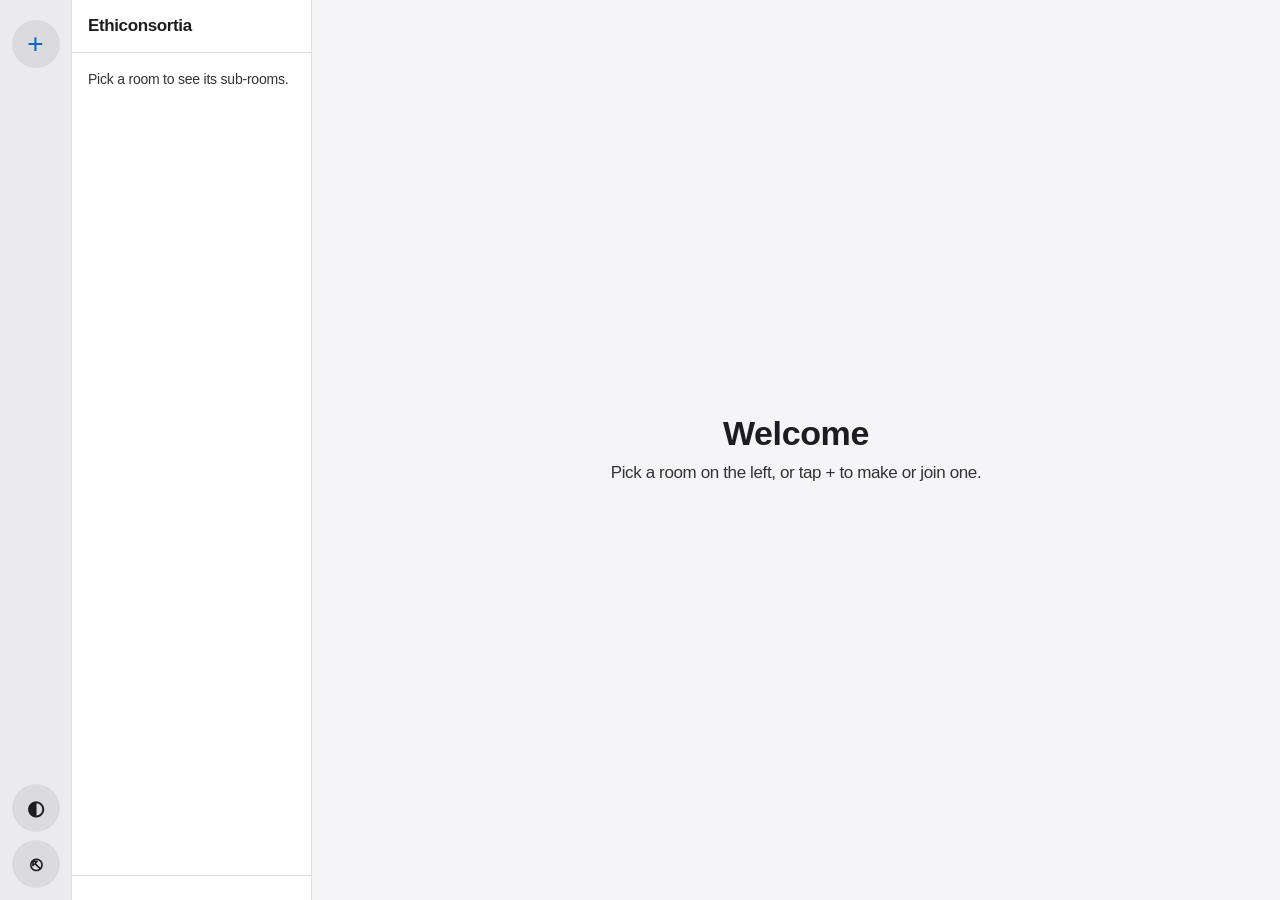
==== web/lobby.html @ 841ee452 "login" ====
<!doctype html>
<html lang="en">
<head>
<meta charset="utf-8">
<meta name="viewport" content="width=device-width,initial-scale=1">
<meta name="color-scheme" content="light dark">
<title>Ethiconsortia</title>
<script>
(function(){var t;try{t=localStorage.getItem("theme")}catch(e){}
document.documentElement.dataset.theme=t||(matchMedia("(prefers-color-scheme: dark)").matches?"dark":"light")})();
</script>
<link rel="stylesheet" href="lobby.css">
</head>
<body>
<div class="app">
  <nav class="rail" aria-label="Rooms">
    <div id="rooms"></div>
    <button class="rail-btn add" id="add" type="button" aria-label="Create or join a room">+</button>
    <div class="rail-foot">
      <button class="rail-btn" id="theme" type="button" aria-label="Switch light or dark mode">◐</button>
      <button class="rail-btn" id="out" type="button" aria-label="Sign out">⎋</button>
    </div>
  </nav>

  <aside class="subs">
    <div class="subs-head" id="room-name">Ethiconsortia</div>
    <p class="empty" id="subs-note">Pick a room to see its sub-rooms.</p>
    <div class="userbar"><span id="who"></span><small id="role"></small></div>
  </aside>

  <main class="stage">
    <h1 id="hello">Welcome</h1>
    <p id="sub">Pick a room on the left, or tap + to make or join one.</p>
    <div class="invite" id="invite" hidden></div>
  </main>
</div>

<dialog id="dlg">
  <form id="create" novalidate>
    <h2>Create a room</h2>
    <label for="cn">Room name</label>
    <input id="cn" maxlength="50" autocomplete="off">
    <label for="cd">Description (optional)</label>
    <input id="cd" maxlength="200" autocomplete="off">
    <button class="btn" type="submit">Create room</button>
  </form>
  <hr>
  <form id="join" novalidate>
    <h2>Join a room</h2>
    <label for="jc">Invite code</label>
    <input id="jc" maxlength="20" autocomplete="off" autocapitalize="characters">
    <button class="btn" type="submit">Join room</button>
  </form>
  <div class="status" id="dst" role="status" aria-live="polite"></div>
  <button class="link" id="close" type="button">Close</button>
</dialog>

<script>
var $=function(i){return document.getElementById(i)};
var rooms=[],current=null;

$("theme").onclick=function(){
  var n=document.documentElement.dataset.theme==="dark"?"light":"dark";
  document.documentElement.dataset.theme=n;
  try{localStorage.setItem("theme",n)}catch(e){}
};

async function api(path,opts){
  var r=await fetch(path,opts);
  if(r.status===401){location.replace("index.html");throw new Error("Signed out.")}
  if(!r.ok){
    var d={};try{d=await r.json()}catch(e){}
    throw new Error(typeof d.detail==="string"?d.detail:"Check what you typed.");
  }
  return r.status===204?null:r.json();
}

// room names are user text: always textContent, never innerHTML
function drawRail(){
  var box=$("rooms");box.textContent="";
  rooms.forEach(function(r){
    var b=document.createElement("button");
    b.type="button";b.className="rail-btn room";
    b.textContent=(Array.from(r.room_name.trim())[0]||"?").toUpperCase();
    b.title=r.room_name;b.setAttribute("aria-label",r.room_name);
    b.style.background="hsl("+(r.room_id*47%360)+" 55% 42%)";
    if(current&&current.room_id===r.room_id)b.setAttribute("aria-current","true");
    b.onclick=function(){pick(r)};
    box.appendChild(b);
  });
}

function pick(r){
  current=r;drawRail();
  $("room-name").textContent=r.room_name;
  $("subs-note").textContent="Sub-rooms come next.";
  $("hello").textContent=r.room_name;
  $("sub").textContent=r.description||"Chat comes next.";
  var inv=$("invite");
  if(r.invite_code){inv.hidden=false;inv.textContent="Invite code: "+r.invite_code}
  else inv.hidden=true;
}

async function act(path,body){
  var st=$("dst");st.dataset.state="";st.textContent="Working…";
  try{
    var r=await api(path,{method:"POST",headers:{"Content-Type":"application/json"},body:JSON.stringify(body)});
    if(!rooms.some(function(x){return x.room_id===r.room_id}))rooms.push(r);
    $("dlg").close();st.textContent="";
    $("cn").value="";$("cd").value="";$("jc").value="";
    pick(r);
  }catch(err){st.dataset.state="error";st.textContent=err.message}
}
$("create").onsubmit=function(e){e.preventDefault();
  act("/api/rooms",{room_name:$("cn").value,description:$("cd").value})};
$("join").onsubmit=function(e){e.preventDefault();
  act("/api/rooms/join",{code:$("jc").value})};
$("add").onclick=function(){$("dst").textContent="";$("dlg").showModal();$("cn").focus()};
$("close").onclick=function(){$("dlg").close()};

$("out").onclick=async function(){
  try{await fetch("/api/auth/logout",{method:"POST"})}catch(e){}
  location.replace("index.html");
};

(async function(){
  try{
    var me=await api("/api/auth/me");
    $("who").textContent=me.full_name||me.username;
    $("role").textContent=me.role.charAt(0).toUpperCase()+me.role.slice(1);
    $("hello").textContent="Welcome, "+(me.full_name||me.username).split(" ")[0];
    rooms=await api("/api/rooms");
    drawRail();
  }catch(e){}
})();
</script>
</body>
</html>
---- web/lobby.css ----
:root{
  --primary:#0066cc; --focus:#0071e3; --link:#0066cc;
  --ink:#1d1d1f; --muted:#333333; --canvas:#f5f5f7; --card:#ffffff; --rail:#ececf0;
  --hairline:#e0e0e0; --field:#ffffff; --field-line:rgba(0,0,0,.08);
  --chip:rgba(210,210,215,.64); --alert:#e30000;
  --text:"SF Pro Text",-apple-system,BlinkMacSystemFont,"Helvetica Neue",Helvetica,Arial,sans-serif;
  --display:"SF Pro Display",-apple-system,BlinkMacSystemFont,"Helvetica Neue",Helvetica,Arial,sans-serif;
}
:root[data-theme="dark"]{
  --ink:#ffffff; --muted:#cccccc; --canvas:#000000; --card:#1d1d1f; --rail:#111113;
  --hairline:#272729; --field:#272729; --field-line:rgba(255,255,255,.12);
  --chip:rgba(210,210,215,.24); --link:#2997ff; --focus:#2997ff;
}
*{box-sizing:border-box}
html,body{height:100%}
body{margin:0;background:var(--canvas);color:var(--ink);font:400 17px/1.47 var(--text);letter-spacing:-.374px}
:focus-visible{outline:2px solid var(--focus);outline-offset:2px}

.app{display:grid;grid-template-columns:72px 240px 1fr;height:100vh}

/* left rail */
.rail{display:flex;flex-direction:column;align-items:center;gap:8px;padding:12px 0;
  background:var(--rail);border-right:1px solid var(--hairline);overflow-y:auto}
#rooms{display:flex;flex-direction:column;align-items:center;gap:8px}
.rail-btn{position:relative;width:48px;height:48px;border:0;border-radius:24px;
  background:var(--chip);color:var(--ink);font:600 20px var(--text);cursor:pointer;
  transition:border-radius .15s,transform .15s}
.rail-btn:hover,.rail-btn[aria-current]{border-radius:16px}
.rail-btn:active{transform:scale(.95)}
.room{color:#fff}
.room[aria-current]::before{content:"";position:absolute;left:-12px;top:12px;width:4px;height:24px;
  border-radius:0 4px 4px 0;background:var(--ink)}
.add{color:var(--link);font-size:28px;font-weight:400}
.rail-foot{margin-top:auto;display:flex;flex-direction:column;gap:8px}

/* middle column */
.subs{display:flex;flex-direction:column;background:var(--card);border-right:1px solid var(--hairline);min-width:0}
.subs-head{padding:16px;font:600 17px var(--display);border-bottom:1px solid var(--hairline);
  overflow:hidden;text-overflow:ellipsis;white-space:nowrap}
.empty{margin:0;padding:16px;color:var(--muted);font-size:14px;letter-spacing:-.224px}
.userbar{margin-top:auto;padding:12px 16px;border-top:1px solid var(--hairline);font-size:14px;letter-spacing:-.224px}
.userbar small{display:block;color:var(--muted)}

/* main pane */
.stage{display:grid;place-content:center;justify-items:center;text-align:center;padding:24px;min-width:0}
.stage h1{margin:0 0 8px;font:600 34px/1.15 var(--display);overflow-wrap:anywhere}
.stage p{margin:0;color:var(--muted)}
.invite{margin-top:16px;padding:8px 16px;border-radius:9999px;background:var(--chip);color:var(--ink);font-size:14px}

/* dialog */
dialog{width:min(92vw,400px);padding:24px;border:1px solid var(--hairline);border-radius:18px;
  background:var(--card);color:var(--ink)}
dialog::backdrop{background:rgba(0,0,0,.4)}
dialog h2{margin:0;font:600 21px/1.2 var(--display)}
dialog hr{margin:24px 0;border:0;border-top:1px solid var(--hairline)}
label{display:block;margin:16px 0 8px;font-size:14px;font-weight:600;letter-spacing:-.224px}
input{width:100%;height:44px;padding:12px 20px;border:1px solid var(--field-line);border-radius:9999px;
  background:var(--field);color:var(--ink);font:400 17px var(--text);letter-spacing:-.374px}
.btn{width:100%;height:44px;margin-top:16px;border:0;border-radius:9999px;background:var(--primary);
  color:#fff;font:400 17px var(--text);letter-spacing:-.374px;cursor:pointer;transition:transform .15s}
.btn:active{transform:scale(.95)}
.link{display:block;margin:16px auto 0;border:0;background:none;color:var(--link);
  font:400 14px var(--text);cursor:pointer}
.status{min-height:24px;margin-top:16px;font-size:14px;letter-spacing:-.224px}
.status[data-state="error"]{color:var(--alert)}

@media (max-width:640px){
  .app{grid-template-columns:72px 1fr}
  .subs{display:none}
  .stage h1{font-size:28px}
}
@media (prefers-reduced-motion:reduce){.rail-btn,.btn{transition:none}}
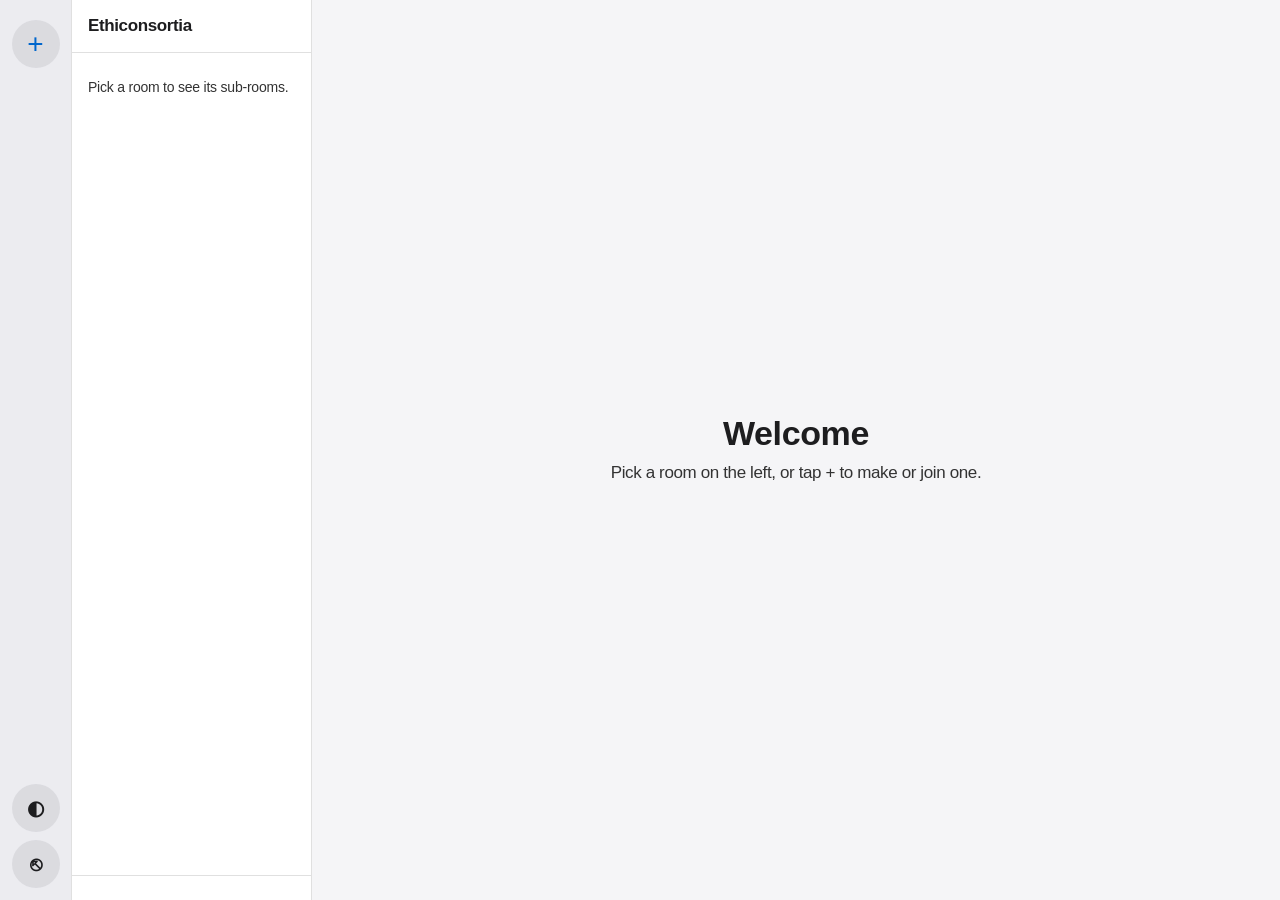
==== commit b654ea41: "." ====
--- a/web/lobby.html
+++ b/web/lobby.html
@@ -24,14 +24,30 @@
 
   <aside class="subs">
     <div class="subs-head" id="room-name">Ethiconsortia</div>
+    <div id="subs" role="list"></div>
     <p class="empty" id="subs-note">Pick a room to see its sub-rooms.</p>
     <div class="userbar"><span id="who"></span><small id="role"></small></div>
   </aside>
 
-  <main class="stage">
-    <h1 id="hello">Welcome</h1>
-    <p id="sub">Pick a room on the left, or tap + to make or join one.</p>
-    <div class="invite" id="invite" hidden></div>
+  <main class="main">
+    <div class="stage" id="stage">
+      <h1 id="hello">Welcome</h1>
+      <p id="sub">Pick a room on the left, or tap + to make or join one.</p>
+      <div class="invite" id="invite" hidden></div>
+    </div>
+    <section class="chat" id="chat" hidden>
+      <header class="chat-head" id="chat-title"></header>
+      <div class="feed" id="feed" aria-live="polite"></div>
+      <form class="composer" id="composer" novalidate>
+        <div class="composer-row">
+          <select id="tag" aria-label="Message tag"></select>
+          <input id="label" maxlength="20" placeholder="Label" aria-label="Tag label" hidden>
+          <input id="msg" maxlength="4000" placeholder="Message" autocomplete="off" aria-label="Message">
+          <button class="send" type="submit" aria-label="Send">↑</button>
+        </div>
+        <div class="status" id="cst" role="status" aria-live="polite"></div>
+      </form>
+    </section>
   </main>
 </div>
 
@@ -55,9 +71,34 @@
   <button class="link" id="close" type="button">Close</button>
 </dialog>
 
+<dialog id="edlg">
+  <form id="edit" novalidate>
+    <h2>Edit message</h2>
+    <p class="note">Everyone in the room can see the edit history.</p>
+    <label for="etext">Text</label>
+    <input id="etext" maxlength="4000" autocomplete="off">
+    <label for="etag">Tag</label>
+    <select id="etag"></select>
+    <input id="elabel" maxlength="20" placeholder="Label" aria-label="Tag label" hidden>
+    <button class="btn" type="submit">Save</button>
+  </form>
+  <div class="status" id="est" role="status" aria-live="polite"></div>
+  <button class="link" id="ecancel" type="button">Cancel</button>
+</dialog>
+
+<dialog id="hdlg">
+  <h2>Edit history</h2>
+  <div id="hlist"></div>
+  <button class="link" id="hclose" type="button">Close</button>
+</dialog>
+
 <script>
 var $=function(i){return document.getElementById(i)};
 var rooms=[],current=null;
+var subs=[],sub=null,lastId=0,since=null,seen={},timer=null,busy=false,editing=null;
+var JH={"Content-Type":"application/json"};
+var TAGS={none:"No tag",announcement:"Announcement",question:"Question",
+  emergency:"Emergency",wrong_sent:"Wrong sent",other:"Other"};
 
 $("theme").onclick=function(){
   var n=document.documentElement.dataset.theme==="dark"?"light":"dark";
@@ -90,16 +131,199 @@
   });
 }
 
-function pick(r){
-  current=r;drawRail();
+function el(tag,cls,text){
+  var n=document.createElement(tag);
+  if(cls)n.className=cls;
+  if(text!==undefined)n.textContent=text;
+  return n;
+}
+function fmt(iso){
+  var d=new Date(iso),
+      t=d.toLocaleTimeString([],{hour:"numeric",minute:"2-digit"});
+  return d.toDateString()===new Date().toDateString()
+    ? t : d.toLocaleDateString([],{month:"short",day:"numeric"})+", "+t;
+}
+function fillTags(sel){
+  Object.keys(TAGS).forEach(function(k){
+    var o=document.createElement("option");o.value=k;o.textContent=TAGS[k];sel.appendChild(o);
+  });
+}
+fillTags($("tag"));fillTags($("etag"));
+$("tag").onchange=function(){$("label").hidden=this.value!=="other"};
+$("etag").onchange=function(){$("elabel").hidden=this.value!=="other"};
+
+async function pick(r){
+  current=r;drawRail();closeChat();
   $("room-name").textContent=r.room_name;
-  $("subs-note").textContent="Sub-rooms come next.";
   $("hello").textContent=r.room_name;
-  $("sub").textContent=r.description||"Chat comes next.";
+  $("sub").textContent=r.description||"Pick a sub-room to start.";
   var inv=$("invite");
   if(r.invite_code){inv.hidden=false;inv.textContent="Invite code: "+r.invite_code}
   else inv.hidden=true;
-}
+  $("subs").textContent="";$("subs-note").textContent="Loading…";
+  try{
+    var list=await api("/api/rooms/"+r.room_id+"/sub-rooms");
+    if(current!==r)return;
+    subs=list;
+    $("subs-note").textContent=subs.length?"":"No sub-rooms.";
+    drawSubs();
+    var first=subs.find(function(s){return s.can_read});
+    if(first)openSub(first);
+  }catch(e){if(current===r)$("subs-note").textContent=e.message}
+}
+
+function drawSubs(){
+  var box=$("subs");box.textContent="";
+  subs.forEach(function(s){
+    var b=el("button","sub-row",(s.kind==="announcement"?"📢 ":"# ")+s.name);
+    b.type="button";b.setAttribute("role","listitem");b.disabled=!s.can_read;
+    if(sub&&sub.sub_room_id===s.sub_room_id)b.setAttribute("aria-current","true");
+    b.onclick=function(){openSub(s)};
+    box.appendChild(b);
+  });
+}
+
+function stopPoll(){if(timer){clearInterval(timer);timer=null}}
+function closeChat(){
+  stopPoll();sub=null;
+  $("chat").hidden=true;$("stage").hidden=false;
+}
+function setComposer(ok){
+  $("msg").disabled=!ok;$("tag").disabled=!ok;$("label").disabled=!ok;
+  $("msg").placeholder=ok?"Message":
+    (sub&&sub.kind==="announcement"?"Only the host can post here.":"You can't post here.");
+}
+function nearBottom(){var f=$("feed");return f.scrollHeight-f.scrollTop-f.clientHeight<80}
+function scrollDown(){var f=$("feed");f.scrollTop=f.scrollHeight}
+
+async function openSub(s){
+  stopPoll();sub=s;lastId=0;since=null;seen={};busy=false;
+  drawSubs();
+  $("stage").hidden=true;$("chat").hidden=false;
+  $("chat-title").textContent=(s.kind==="announcement"?"📢 ":"# ")+s.name;
+  $("feed").textContent="";$("cst").textContent="";
+  setComposer(s.can_send);
+  await poll(true);
+  if(sub===s)timer=setInterval(function(){if(!document.hidden)poll()},2000);
+}
+document.addEventListener("visibilitychange",function(){if(!document.hidden)poll()});
+
+async function poll(first){
+  if(!sub||busy)return;
+  busy=true;var mine=sub;
+  try{
+    var q=first?"":"?after="+lastId+"&since="+encodeURIComponent(since);
+    var d=await api("/api/sub-rooms/"+mine.sub_room_id+"/messages"+q);
+    if(sub!==mine)return;
+    since=d.now;setComposer(d.can_send);
+    var stick=first||nearBottom();
+    d.messages.forEach(upsert);
+    if(d.messages.length&&stick)scrollDown();
+  }catch(e){/* next tick retries */}
+  finally{busy=false}
+}
+
+function upsert(m){
+  if(m.message_id>lastId)lastId=m.message_id;
+  var node=build(m),old=seen[m.message_id];
+  if(old)old.replaceWith(node);else $("feed").appendChild(node);
+  seen[m.message_id]=node;
+}
+
+function build(m){
+  var row=el("div","msg");
+  var av=el("div","avatar",(Array.from(m.name.trim())[0]||"?").toUpperCase());
+  av.style.background="hsl("+(m.sender_id*47%360)+" 55% 42%)";
+  var body=el("div","msg-body"),head=el("div","msg-head");
+  head.appendChild(el("span","msg-name",m.name));
+  if(m.role!=="student")head.appendChild(el("span","badge",m.role==="admin"?"Admin":"Professor"));
+  var t=el("time","msg-time",fmt(m.created_at));t.dateTime=m.created_at;head.appendChild(t);
+  if(m.tag!=="none"){
+    var tg=el("span","tag",m.tag==="other"?m.tag_label:TAGS[m.tag]);
+    tg.dataset.tag=m.tag;head.appendChild(tg);
+  }
+  body.appendChild(head);
+  body.appendChild(el("div","msg-text",m.content));
+  var meta=el("div","msg-meta");
+  if(m.is_edited){
+    var h=el("button",null,"edited");h.type="button";
+    h.onclick=function(){showHistory(m)};meta.appendChild(h);
+  }
+  if(m.mine&&sub&&sub.can_send){
+    var e=el("button",null,"Edit");e.type="button";
+    e.onclick=function(){openEdit(m)};meta.appendChild(e);
+  }
+  if(meta.children.length)body.appendChild(meta);
+  row.appendChild(av);row.appendChild(body);
+  return row;
+}
+
+$("composer").onsubmit=async function(e){
+  e.preventDefault();
+  var text=$("msg").value.trim(),tag=$("tag").value,st=$("cst");
+  if(!text||!sub)return;
+  st.dataset.state="";st.textContent="";
+  var label=$("label").value.trim();
+  if(tag==="other"&&!label){st.dataset.state="error";st.textContent='Add a label for the "Other" tag.';return}
+  var mine=sub;
+  try{
+    var m=await api("/api/sub-rooms/"+mine.sub_room_id+"/messages",{method:"POST",headers:JH,
+      body:JSON.stringify({content:text,tag:tag,tag_label:tag==="other"?label:null})});
+    if(sub!==mine)return;
+    $("msg").value="";$("tag").value="none";$("label").value="";$("label").hidden=true;
+    upsert(m);scrollDown();
+  }catch(err){st.dataset.state="error";st.textContent=err.message}
+};
+
+function openEdit(m){
+  editing=m;
+  $("etext").value=m.content;$("etag").value=m.tag;
+  $("elabel").value=m.tag_label||"";$("elabel").hidden=m.tag!=="other";
+  $("est").textContent="";$("edlg").showModal();$("etext").focus();
+}
+$("ecancel").onclick=function(){$("edlg").close()};
+$("edit").onsubmit=async function(e){
+  e.preventDefault();
+  var m=editing,st=$("est"),text=$("etext").value.trim(),tag=$("etag").value,
+      label=tag==="other"?$("elabel").value.trim():null;
+  st.dataset.state="";
+  if(!text){st.dataset.state="error";st.textContent="Message can't be empty.";return}
+  st.textContent="Saving…";
+  try{
+    if(text!==m.content){
+      m=await api("/api/messages/"+m.message_id,{method:"PATCH",headers:JH,
+        body:JSON.stringify({content:text})});
+      upsert(m);editing=m;
+    }
+    if(tag!==m.tag||(label||null)!==(m.tag_label||null)){
+      m=await api("/api/messages/"+m.message_id+"/tag",{method:"PATCH",headers:JH,
+        body:JSON.stringify({tag:tag,tag_label:label})});
+      upsert(m);editing=m;
+    }
+    $("edlg").close();st.textContent="";
+  }catch(err){st.dataset.state="error";st.textContent=err.message}
+};
+
+async function showHistory(m){
+  var box=$("hlist");box.textContent="Loading…";$("hdlg").showModal();
+  try{
+    var ev=await api("/api/messages/"+m.message_id+"/history");
+    box.textContent="";
+    if(!ev.length){box.textContent="No edits recorded.";return}
+    ev.forEach(function(x){
+      var d=el("div","hist");
+      d.appendChild(el("div","msg-time",fmt(x.at)));
+      if(x.kind==="tag"){
+        d.appendChild(el("div",null,"Tag: "+x.old+" → "+x.new));
+      }else{
+        d.appendChild(el("div",null,"Before: "+x.old));
+        d.appendChild(el("div",null,"After: "+x.new));
+      }
+      box.appendChild(d);
+    });
+  }catch(err){box.textContent=err.message}
+}
+$("hclose").onclick=function(){$("hdlg").close()};
 
 async function act(path,body){
   var st=$("dst");st.dataset.state="";st.textContent="Working…";
--- a/web/lobby.css
+++ b/web/lobby.css
@@ -69,4 +69,54 @@
   .subs{display:none}
   .stage h1{font-size:28px}
 }
-@media (prefers-reduced-motion:reduce){.rail-btn,.btn{transition:none}}+@media (prefers-reduced-motion:reduce){.rail-btn,.btn{transition:none}}
+
+/* chat */
+[hidden]{display:none!important}
+.main{display:flex;flex-direction:column;min-width:0;min-height:0}
+.stage{flex:1}
+#subs{padding-top:8px}
+.sub-row{display:block;width:calc(100% - 16px);margin:2px 8px;padding:8px 12px;border:0;
+  border-radius:10px;background:none;color:var(--ink);font:400 15px var(--text);
+  letter-spacing:-.24px;text-align:left;cursor:pointer;overflow:hidden;
+  text-overflow:ellipsis;white-space:nowrap}
+.sub-row:hover:not(:disabled){background:var(--chip)}
+.sub-row[aria-current]{background:var(--chip);font-weight:600}
+.sub-row:disabled{opacity:.4;cursor:default}
+
+.chat{flex:1;display:flex;flex-direction:column;min-height:0}
+.chat-head{padding:16px 24px;border-bottom:1px solid var(--hairline);background:var(--card);
+  font:600 17px var(--display)}
+.feed{flex:1;overflow-y:auto;padding:16px 24px;display:flex;flex-direction:column;gap:16px}
+.msg{display:flex;gap:12px}
+.avatar{flex:none;width:40px;height:40px;border-radius:20px;color:#fff;display:grid;
+  place-items:center;font:600 16px var(--text)}
+.msg-body{min-width:0}
+.msg-head{display:flex;flex-wrap:wrap;align-items:center;gap:8px}
+.msg-name{font-weight:600}
+.msg-time{color:var(--muted);font-size:12px;letter-spacing:-.12px}
+.badge{padding:1px 8px;border-radius:9999px;background:var(--chip);font-size:12px}
+.tag{padding:1px 8px;border-radius:9999px;background:#6e6e73;color:#fff;font-size:12px;font-weight:600}
+.tag[data-tag="announcement"]{background:#0066cc}
+.tag[data-tag="question"]{background:#248a3d}
+.tag[data-tag="emergency"]{background:#e30000}
+.tag[data-tag="wrong_sent"]{background:#c93400}
+.msg-text{white-space:pre-wrap;overflow-wrap:anywhere}
+.msg-meta{display:flex;gap:12px;margin-top:2px}
+.msg-meta button{padding:0;border:0;background:none;color:var(--link);
+  font:400 12px var(--text);cursor:pointer}
+
+.composer{padding:12px 24px 16px;border-top:1px solid var(--hairline);background:var(--card)}
+.composer-row{display:flex;flex-wrap:wrap;gap:8px;align-items:center}
+.composer #msg{flex:1;min-width:160px}
+.composer #label{width:140px}
+select{height:44px;padding:0 16px;border:1px solid var(--field-line);border-radius:9999px;
+  background:var(--field);color:var(--ink);font:400 15px var(--text)}
+dialog select{width:100%}
+.send{flex:none;width:44px;height:44px;border:0;border-radius:50%;background:var(--primary);
+  color:#fff;font-size:20px;cursor:pointer;transition:transform .15s}
+.send:active{transform:scale(.95)}
+input:disabled,select:disabled{opacity:.5}
+.note{margin:8px 0 0;color:var(--muted);font-size:14px}
+.hist{padding:12px 0;border-bottom:1px solid var(--hairline);font-size:15px;overflow-wrap:anywhere}
+@media (prefers-reduced-motion:reduce){.send{transition:none}}
